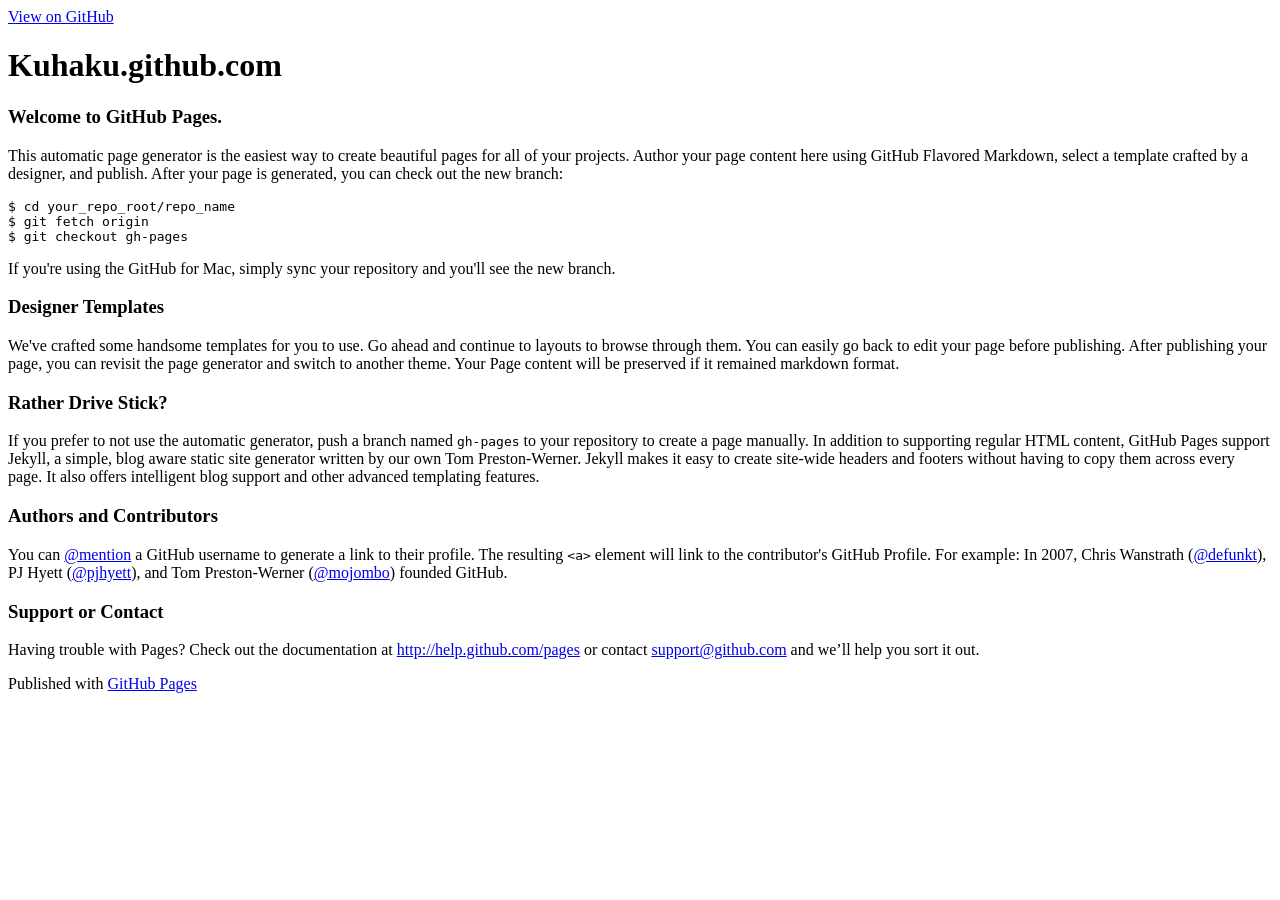
==== index.html @ f429d859 "Replace master branch with page content via GitHub" ====
<!DOCTYPE html>
<html>

  <head>
    <meta charset='utf-8' />
    <meta http-equiv="X-UA-Compatible" content="chrome=1" />
    <meta name="description" content="Kuhaku.github.com : " />

    <link rel="stylesheet" type="text/css" media="screen" href="stylesheets/stylesheet.css">

    <title>Kuhaku.github.com</title>
  </head>

  <body>

    <!-- HEADER -->
    <div id="header_wrap" class="outer">
        <header class="inner">
          <a id="forkme_banner" href="https://github.com/kuhaku">View on GitHub</a>

          <h1 id="project_title">Kuhaku.github.com</h1>
          <h2 id="project_tagline"></h2>

        </header>
    </div>

    <!-- MAIN CONTENT -->
    <div id="main_content_wrap" class="outer">
      <section id="main_content" class="inner">
        <h3>Welcome to GitHub Pages.</h3>

<p>This automatic page generator is the easiest way to create beautiful pages for all of your projects. Author your page content here using GitHub Flavored Markdown, select a template crafted by a designer, and publish. After your page is generated, you can check out the new branch:</p>

<pre><code>$ cd your_repo_root/repo_name
$ git fetch origin
$ git checkout gh-pages
</code></pre>

<p>If you're using the GitHub for Mac, simply sync your repository and you'll see the new branch.</p>

<h3>Designer Templates</h3>

<p>We've crafted some handsome templates for you to use. Go ahead and continue to layouts to browse through them. You can easily go back to edit your page before publishing. After publishing your page, you can revisit the page generator and switch to another theme. Your Page content will be preserved if it remained markdown format.</p>

<h3>Rather Drive Stick?</h3>

<p>If you prefer to not use the automatic generator, push a branch named <code>gh-pages</code> to your repository to create a page manually. In addition to supporting regular HTML content, GitHub Pages support Jekyll, a simple, blog aware static site generator written by our own Tom Preston-Werner. Jekyll makes it easy to create site-wide headers and footers without having to copy them across every page. It also offers intelligent blog support and other advanced templating features.</p>

<h3>Authors and Contributors</h3>

<p>You can <a href="https://github.com/blog/821" class="user-mention">@mention</a> a GitHub username to generate a link to their profile. The resulting <code>&lt;a&gt;</code> element will link to the contributor's GitHub Profile. For example: In 2007, Chris Wanstrath (<a href="https://github.com/defunkt" class="user-mention">@defunkt</a>), PJ Hyett (<a href="https://github.com/pjhyett" class="user-mention">@pjhyett</a>), and Tom Preston-Werner (<a href="https://github.com/mojombo" class="user-mention">@mojombo</a>) founded GitHub.</p>

<h3>Support or Contact</h3>

<p>Having trouble with Pages? Check out the documentation at <a href="http://help.github.com/pages">http://help.github.com/pages</a> or contact <a href="mailto:support@github.com">support@github.com</a> and we’ll help you sort it out.</p>
      </section>
    </div>

    <!-- FOOTER  -->
    <div id="footer_wrap" class="outer">
      <footer class="inner">
        <p>Published with <a href="http://pages.github.com">GitHub Pages</a></p>
      </footer>
    </div>

    

  </body>
</html>
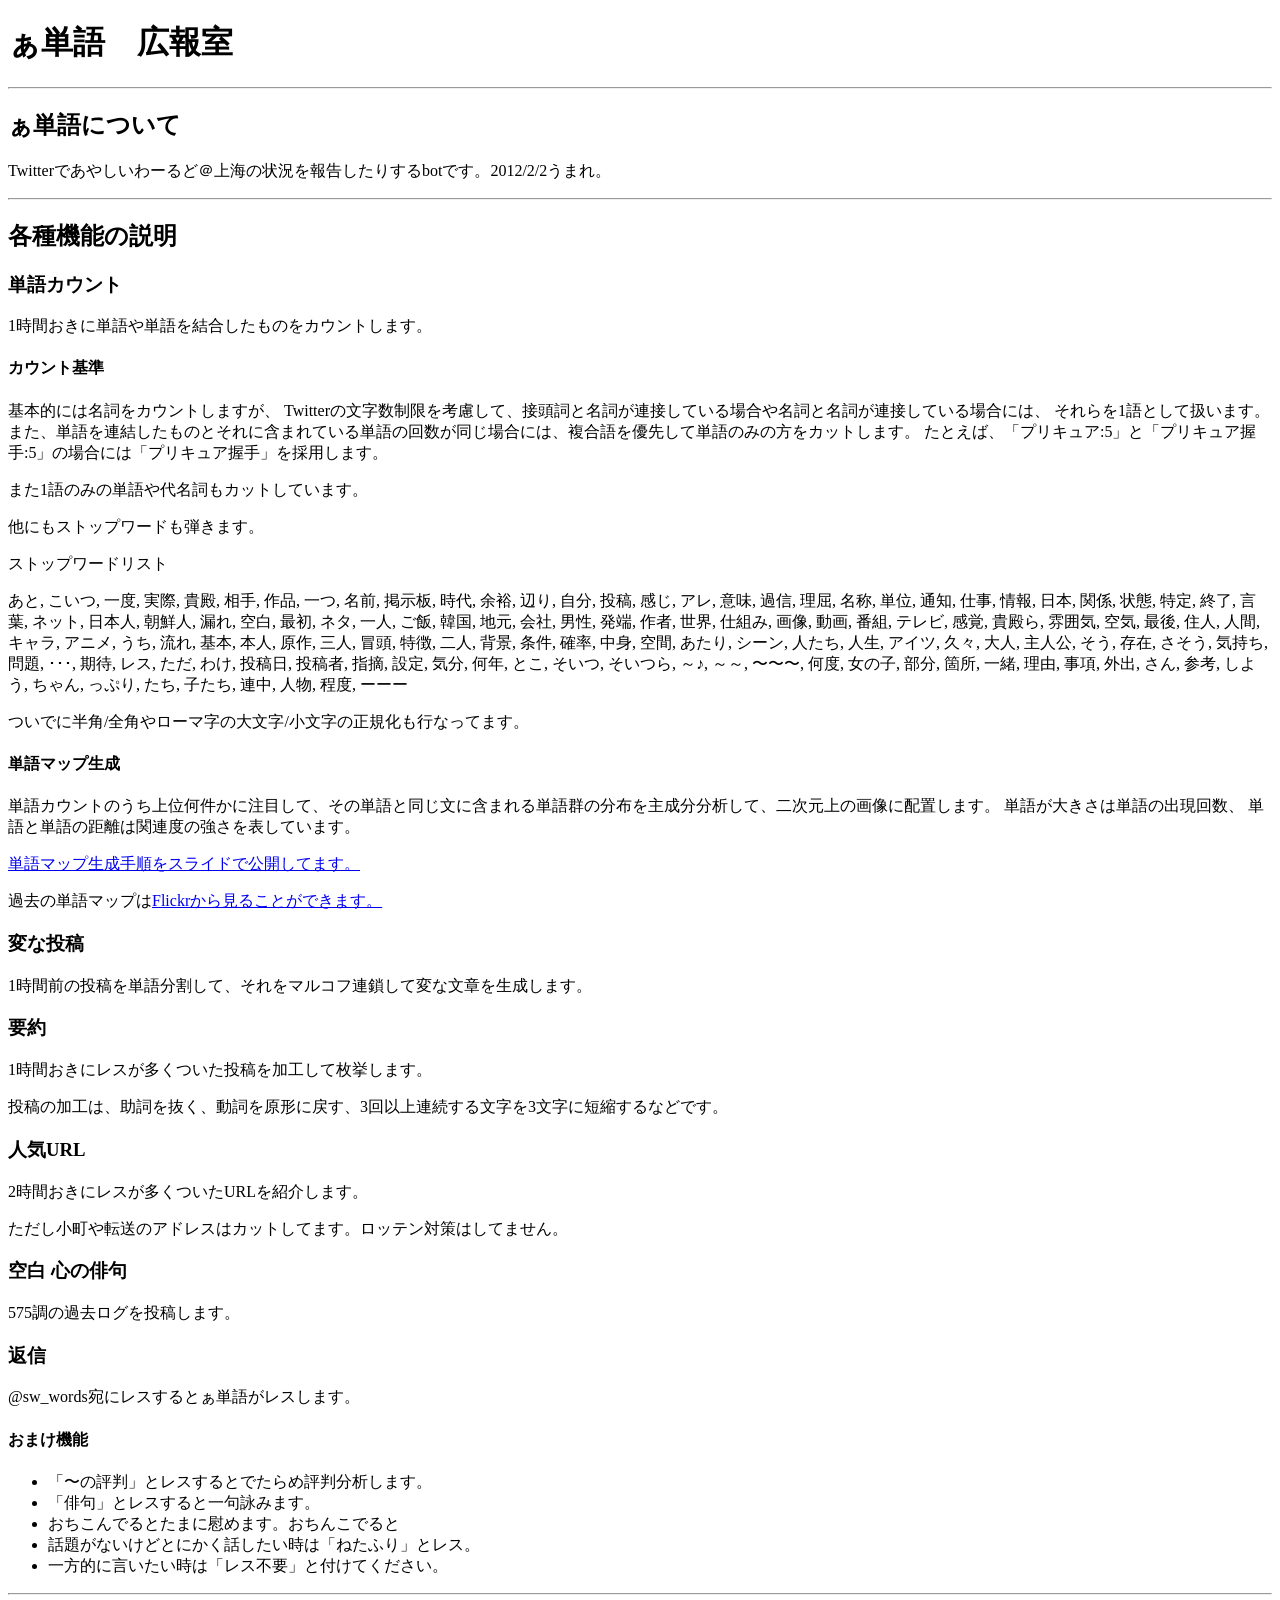
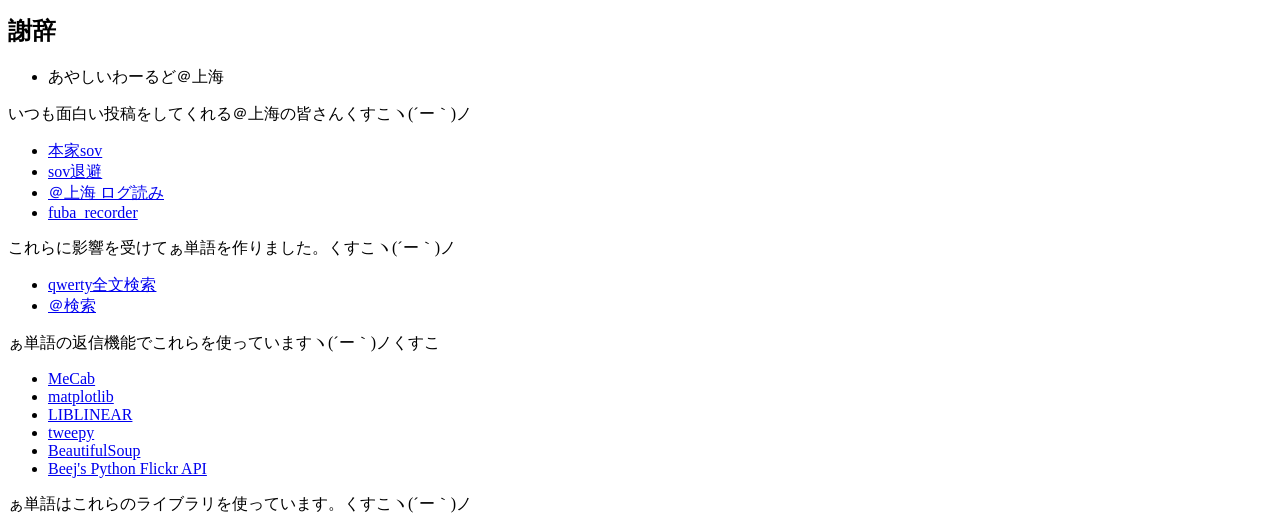
==== commit 12caff47: "add description about atango" ====
--- a/index.html
+++ b/index.html
@@ -1,69 +1,84 @@
-<!DOCTYPE html>
-<html>
+<!DOCTYPE HTML PUBLIC "ISO/IEC 15445:2000//DTD HTML//EN">
+<html lang="ja">
+	<head>
+		<meta http-equiv="content-type" content="text/html; charset=UTF-8">
+		<link rel="stylesheet" type="text/css" href="sw.css">
+		<title>ぁ単語広報室</title>
+	</head>
+	<body>
+		<h1>ぁ単語　広報室</h1>
+		<hr>
+		<h2>ぁ単語について</h2>
+			<p>Twitterであやしいわーるど＠上海の状況を報告したりするbotです。2012/2/2うまれ。</p>
+		<hr>
+		<h2>各種機能の説明</h2>
+			<h3>単語カウント</h3>
+			<p>1時間おきに単語や単語を結合したものをカウントします。</p>
+			<h4>カウント基準</h4>
+				<p>基本的には名詞をカウントしますが、
+				Twitterの文字数制限を考慮して、接頭詞と名詞が連接している場合や名詞と名詞が連接している場合には、
+				それらを1語として扱います。
+				また、単語を連結したものとそれに含まれている単語の回数が同じ場合には、複合語を優先して単語のみの方をカットします。
+				たとえば、「プリキュア:5」と「プリキュア握手:5」の場合には「プリキュア握手」を採用します。</p>
+				<p>また1語のみの単語や代名詞もカットしています。</p>
+				<p>他にもストップワードも弾きます。</p>
+				<div>
+					<p>ストップワードリスト</p>
+					<p>あと, こいつ, 一度, 実際, 貴殿, 相手, 作品, 一つ, 名前, 掲示板, 時代, 余裕, 辺り, 自分, 投稿, 感じ, アレ, 意味, 過信, 理屈, 名称, 単位, 通知, 仕事, 情報, 日本, 関係, 状態, 特定, 終了, 言葉, ネット, 日本人, 朝鮮人, 漏れ, 空白, 最初, ネタ, 一人, ご飯, 韓国, 地元, 会社, 男性, 発端, 作者, 世界, 仕組み, 画像, 動画, 番組, テレビ, 感覚, 貴殿ら, 雰囲気, 空気, 最後, 住人, 人間, キャラ, アニメ, うち, 流れ, 基本, 本人, 原作, 三人, 冒頭, 特徴, 二人, 背景, 条件, 確率, 中身, 空間, あたり, シーン, 人たち, 人生, アイツ, 久々, 大人, 主人公, そう, 存在, さそう, 気持ち, 問題, ･･･, 期待, レス, ただ, わけ, 投稿日, 投稿者, 指摘, 設定, 気分, 何年, とこ, そいつ, そいつら, ～♪, ～～, 〜〜〜, 何度, 女の子, 部分, 箇所, 一緒, 理由, 事項, 外出, さん, 参考, しよう, ちゃん, っぷり, たち, 子たち, 連中, 人物, 程度, ーーー </p>
+				</div>
+				<p>ついでに半角/全角やローマ字の大文字/小文字の正規化も行なってます。</p>
+				<h4>単語マップ生成</h4>
+				<p>単語カウントのうち上位何件かに注目して、その単語と同じ文に含まれる単語群の分布を主成分分析して、二次元上の画像に配置します。
+				単語が大きさは単語の出現回数、
+				単語と単語の距離は関連度の強さを表しています。</p>
+				<p><a href="http://www.slideshare.net/kuhaku/ss-15815177">単語マップ生成手順をスライドで公開してます。</a></p>
+				<p>過去の単語マップは<a href="http://www.flickr.com/photos/sw_words/">Flickrから見ることができます。</a></p>
+			<h3>変な投稿</h3>
+				<p>1時間前の投稿を単語分割して、それをマルコフ連鎖して変な文章を生成します。</p>
+			<h3>要約</h3>
+				<p>1時間おきにレスが多くついた投稿を加工して枚挙します。</p>
+				<p>投稿の加工は、助詞を抜く、動詞を原形に戻す、3回以上連続する文字を3文字に短縮するなどです。</p>
+			<h3>人気URL</h3>
+				<p>2時間おきにレスが多くついたURLを紹介します。</p>
+				<p>ただし小町や転送のアドレスはカットしてます。ロッテン対策はしてません。</p>
+			<h3>空白 心の俳句</h3>
+				<p>575調の過去ログを投稿します。</p>
+			<h3>返信</h3>
+				<p>@sw_words宛にレスするとぁ単語がレスします。</p>
+				<h4>おまけ機能</h4>
+				<ul>
+					<li>「〜の評判」とレスするとでたらめ評判分析します。</li>
+					<li>「俳句」とレスすると一句詠みます。</li>
+					<li>おちこんでるとたまに慰めます。おちんこでると</li>
+				  	<li>話題がないけどとにかく話したい時は「ねたふり」とレス。</li>
+					<li>一方的に言いたい時は「レス不要」と付けてください。</li>
+				</ul>
+		<hr>
+		<h2>謝辞</h2>
+			<ul>
+				<li>あやしいわーるど＠上海</li>
+			</ul>
+			<p>いつも面白い投稿をしてくれる＠上海の皆さんくすこヽ(´ー｀)ノ</p>
+			<ul>
+				<li><a href="http://web.archive.org/web/20070611123943/http://www.geocities.jp/strange_ov/">本家sov</a></li>
+				<li><a href="http://web.archive.org/web/20070106010912/http://strange.egoism.jp/sovs/">sov退避</a></li>
+				<li><a href="http://yaesov.appspot.com/">＠上海 ログ読み</a></li>
+				<li><a href="http://twitter.com/fuba_recorder">fuba_recorder</a></li>
+			</ul>
+			<p>これらに影響を受けてぁ単語を作りました。くすこヽ(´ー｀)ノ</p>
+			<ul>
+				<li><a href ="http://usamin.mine.nu/cgi/swlog">qwerty全文検索</a></li>
+				<li><a href ="http://gikogi.com/bbslog/qwerty">＠検索</a></li>
+			</ul>
+			<p>ぁ単語の返信機能でこれらを使っていますヽ(´ー｀)ノくすこ</p>
+			<ul>
+				<li><a href ="http://mecab.googlecode.com/svn/trunk/mecab/doc/index.html">MeCab</a></li>
+				<li><a href ="http://matplotlib.sourceforge.net/">matplotlib</a></li>
+				<li><a href ="http://www.csie.ntu.edu.tw/~cjlin/liblinear/">LIBLINEAR</a></li>
+				<li><a href ="https://github.com/tweepy/tweepy">tweepy</a></li>				<li><a href ="http://www.crummy.com/software/BeautifulSoup/">BeautifulSoup</a></li>
+				<li><a href ="http://stuvel.eu/flickrapi">Beej's Python Flickr API</a></li>
+			</ul>
+			<p>ぁ単語はこれらのライブラリを使っています。くすこヽ(´ー｀)ノ</p>
+	</body>
+</html>
 
-  <head>
-    <meta charset='utf-8' />
-    <meta http-equiv="X-UA-Compatible" content="chrome=1" />
-    <meta name="description" content="Kuhaku.github.com : " />
-
-    <link rel="stylesheet" type="text/css" media="screen" href="stylesheets/stylesheet.css">
-
-    <title>Kuhaku.github.com</title>
-  </head>
-
-  <body>
-
-    <!-- HEADER -->
-    <div id="header_wrap" class="outer">
-        <header class="inner">
-          <a id="forkme_banner" href="https://github.com/kuhaku">View on GitHub</a>
-
-          <h1 id="project_title">Kuhaku.github.com</h1>
-          <h2 id="project_tagline"></h2>
-
-        </header>
-    </div>
-
-    <!-- MAIN CONTENT -->
-    <div id="main_content_wrap" class="outer">
-      <section id="main_content" class="inner">
-        <h3>Welcome to GitHub Pages.</h3>
-
-<p>This automatic page generator is the easiest way to create beautiful pages for all of your projects. Author your page content here using GitHub Flavored Markdown, select a template crafted by a designer, and publish. After your page is generated, you can check out the new branch:</p>
-
-<pre><code>$ cd your_repo_root/repo_name
-$ git fetch origin
-$ git checkout gh-pages
-</code></pre>
-
-<p>If you're using the GitHub for Mac, simply sync your repository and you'll see the new branch.</p>
-
-<h3>Designer Templates</h3>
-
-<p>We've crafted some handsome templates for you to use. Go ahead and continue to layouts to browse through them. You can easily go back to edit your page before publishing. After publishing your page, you can revisit the page generator and switch to another theme. Your Page content will be preserved if it remained markdown format.</p>
-
-<h3>Rather Drive Stick?</h3>
-
-<p>If you prefer to not use the automatic generator, push a branch named <code>gh-pages</code> to your repository to create a page manually. In addition to supporting regular HTML content, GitHub Pages support Jekyll, a simple, blog aware static site generator written by our own Tom Preston-Werner. Jekyll makes it easy to create site-wide headers and footers without having to copy them across every page. It also offers intelligent blog support and other advanced templating features.</p>
-
-<h3>Authors and Contributors</h3>
-
-<p>You can <a href="https://github.com/blog/821" class="user-mention">@mention</a> a GitHub username to generate a link to their profile. The resulting <code>&lt;a&gt;</code> element will link to the contributor's GitHub Profile. For example: In 2007, Chris Wanstrath (<a href="https://github.com/defunkt" class="user-mention">@defunkt</a>), PJ Hyett (<a href="https://github.com/pjhyett" class="user-mention">@pjhyett</a>), and Tom Preston-Werner (<a href="https://github.com/mojombo" class="user-mention">@mojombo</a>) founded GitHub.</p>
-
-<h3>Support or Contact</h3>
-
-<p>Having trouble with Pages? Check out the documentation at <a href="http://help.github.com/pages">http://help.github.com/pages</a> or contact <a href="mailto:support@github.com">support@github.com</a> and we’ll help you sort it out.</p>
-      </section>
-    </div>
-
-    <!-- FOOTER  -->
-    <div id="footer_wrap" class="outer">
-      <footer class="inner">
-        <p>Published with <a href="http://pages.github.com">GitHub Pages</a></p>
-      </footer>
-    </div>
-
-    
-
-  </body>
-</html>
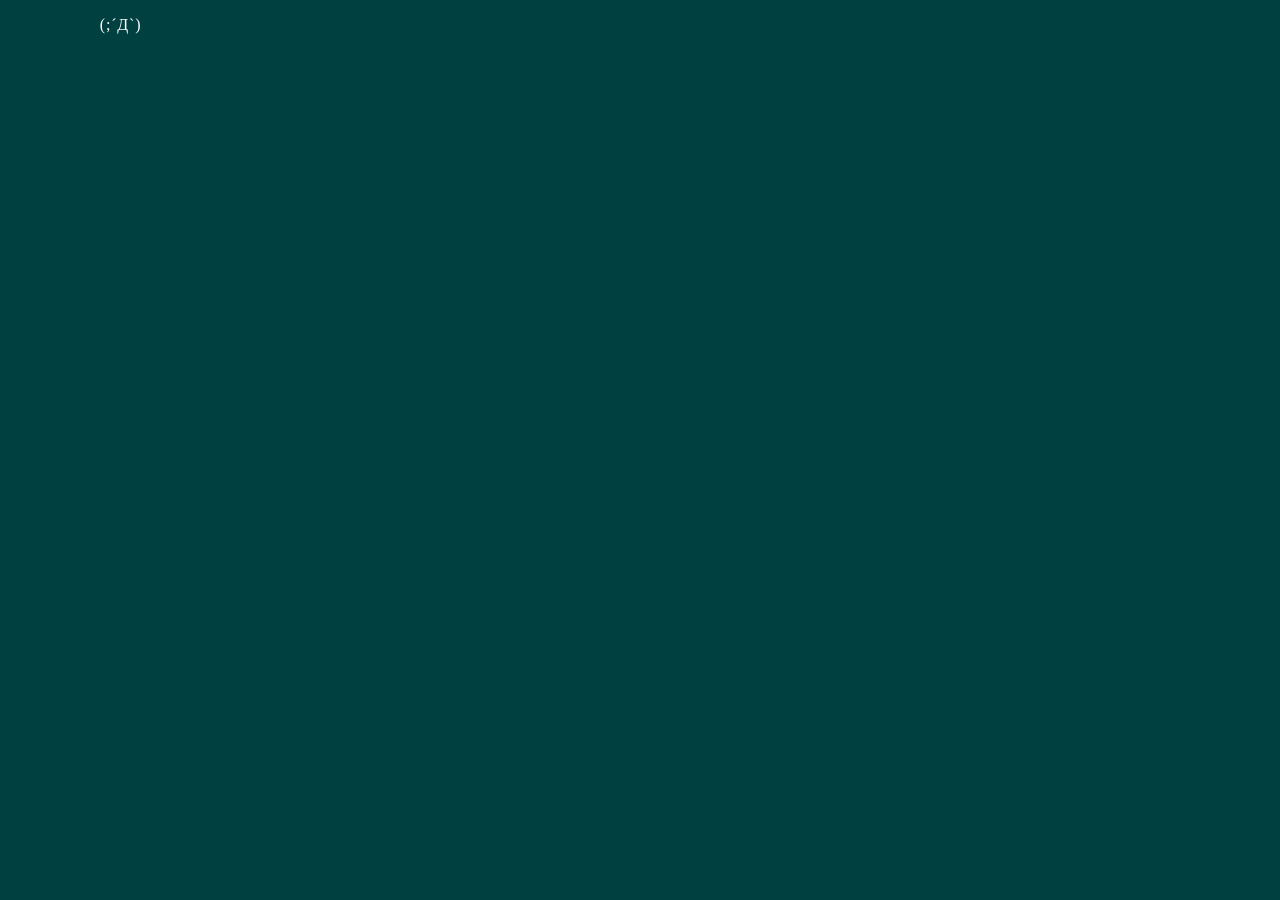
==== commit 504e4539: "Update index.html" ====
--- a/index.html
+++ b/index.html
@@ -1,84 +1,18 @@
-<!DOCTYPE HTML PUBLIC "ISO/IEC 15445:2000//DTD HTML//EN">
+<!DOCTYPE HTML PUBLIC "-//W3C//DTD HTML 4.01 Transitional//EN" "http://www.w3.org/TR/html4/loose.dtd">
 <html lang="ja">
-	<head>
-		<meta http-equiv="content-type" content="text/html; charset=UTF-8">
-		<link rel="stylesheet" type="text/css" href="sw.css">
-		<title>ぁ単語広報室</title>
-	</head>
-	<body>
-		<h1>ぁ単語　広報室</h1>
-		<hr>
-		<h2>ぁ単語について</h2>
-			<p>Twitterであやしいわーるど＠上海の状況を報告したりするbotです。2012/2/2うまれ。</p>
-		<hr>
-		<h2>各種機能の説明</h2>
-			<h3>単語カウント</h3>
-			<p>1時間おきに単語や単語を結合したものをカウントします。</p>
-			<h4>カウント基準</h4>
-				<p>基本的には名詞をカウントしますが、
-				Twitterの文字数制限を考慮して、接頭詞と名詞が連接している場合や名詞と名詞が連接している場合には、
-				それらを1語として扱います。
-				また、単語を連結したものとそれに含まれている単語の回数が同じ場合には、複合語を優先して単語のみの方をカットします。
-				たとえば、「プリキュア:5」と「プリキュア握手:5」の場合には「プリキュア握手」を採用します。</p>
-				<p>また1語のみの単語や代名詞もカットしています。</p>
-				<p>他にもストップワードも弾きます。</p>
-				<div>
-					<p>ストップワードリスト</p>
-					<p>あと, こいつ, 一度, 実際, 貴殿, 相手, 作品, 一つ, 名前, 掲示板, 時代, 余裕, 辺り, 自分, 投稿, 感じ, アレ, 意味, 過信, 理屈, 名称, 単位, 通知, 仕事, 情報, 日本, 関係, 状態, 特定, 終了, 言葉, ネット, 日本人, 朝鮮人, 漏れ, 空白, 最初, ネタ, 一人, ご飯, 韓国, 地元, 会社, 男性, 発端, 作者, 世界, 仕組み, 画像, 動画, 番組, テレビ, 感覚, 貴殿ら, 雰囲気, 空気, 最後, 住人, 人間, キャラ, アニメ, うち, 流れ, 基本, 本人, 原作, 三人, 冒頭, 特徴, 二人, 背景, 条件, 確率, 中身, 空間, あたり, シーン, 人たち, 人生, アイツ, 久々, 大人, 主人公, そう, 存在, さそう, 気持ち, 問題, ･･･, 期待, レス, ただ, わけ, 投稿日, 投稿者, 指摘, 設定, 気分, 何年, とこ, そいつ, そいつら, ～♪, ～～, 〜〜〜, 何度, 女の子, 部分, 箇所, 一緒, 理由, 事項, 外出, さん, 参考, しよう, ちゃん, っぷり, たち, 子たち, 連中, 人物, 程度, ーーー </p>
-				</div>
-				<p>ついでに半角/全角やローマ字の大文字/小文字の正規化も行なってます。</p>
-				<h4>単語マップ生成</h4>
-				<p>単語カウントのうち上位何件かに注目して、その単語と同じ文に含まれる単語群の分布を主成分分析して、二次元上の画像に配置します。
-				単語が大きさは単語の出現回数、
-				単語と単語の距離は関連度の強さを表しています。</p>
-				<p><a href="http://www.slideshare.net/kuhaku/ss-15815177">単語マップ生成手順をスライドで公開してます。</a></p>
-				<p>過去の単語マップは<a href="http://www.flickr.com/photos/sw_words/">Flickrから見ることができます。</a></p>
-			<h3>変な投稿</h3>
-				<p>1時間前の投稿を単語分割して、それをマルコフ連鎖して変な文章を生成します。</p>
-			<h3>要約</h3>
-				<p>1時間おきにレスが多くついた投稿を加工して枚挙します。</p>
-				<p>投稿の加工は、助詞を抜く、動詞を原形に戻す、3回以上連続する文字を3文字に短縮するなどです。</p>
-			<h3>人気URL</h3>
-				<p>2時間おきにレスが多くついたURLを紹介します。</p>
-				<p>ただし小町や転送のアドレスはカットしてます。ロッテン対策はしてません。</p>
-			<h3>空白 心の俳句</h3>
-				<p>575調の過去ログを投稿します。</p>
-			<h3>返信</h3>
-				<p>@sw_words宛にレスするとぁ単語がレスします。</p>
-				<h4>おまけ機能</h4>
-				<ul>
-					<li>「〜の評判」とレスするとでたらめ評判分析します。</li>
-					<li>「俳句」とレスすると一句詠みます。</li>
-					<li>おちこんでるとたまに慰めます。おちんこでると</li>
-				  	<li>話題がないけどとにかく話したい時は「ねたふり」とレス。</li>
-					<li>一方的に言いたい時は「レス不要」と付けてください。</li>
-				</ul>
-		<hr>
-		<h2>謝辞</h2>
-			<ul>
-				<li>あやしいわーるど＠上海</li>
-			</ul>
-			<p>いつも面白い投稿をしてくれる＠上海の皆さんくすこヽ(´ー｀)ノ</p>
-			<ul>
-				<li><a href="http://web.archive.org/web/20070611123943/http://www.geocities.jp/strange_ov/">本家sov</a></li>
-				<li><a href="http://web.archive.org/web/20070106010912/http://strange.egoism.jp/sovs/">sov退避</a></li>
-				<li><a href="http://yaesov.appspot.com/">＠上海 ログ読み</a></li>
-				<li><a href="http://twitter.com/fuba_recorder">fuba_recorder</a></li>
-			</ul>
-			<p>これらに影響を受けてぁ単語を作りました。くすこヽ(´ー｀)ノ</p>
-			<ul>
-				<li><a href ="http://usamin.mine.nu/cgi/swlog">qwerty全文検索</a></li>
-				<li><a href ="http://gikogi.com/bbslog/qwerty">＠検索</a></li>
-			</ul>
-			<p>ぁ単語の返信機能でこれらを使っていますヽ(´ー｀)ノくすこ</p>
-			<ul>
-				<li><a href ="http://mecab.googlecode.com/svn/trunk/mecab/doc/index.html">MeCab</a></li>
-				<li><a href ="http://matplotlib.sourceforge.net/">matplotlib</a></li>
-				<li><a href ="http://www.csie.ntu.edu.tw/~cjlin/liblinear/">LIBLINEAR</a></li>
-				<li><a href ="https://github.com/tweepy/tweepy">tweepy</a></li>				<li><a href ="http://www.crummy.com/software/BeautifulSoup/">BeautifulSoup</a></li>
-				<li><a href ="http://stuvel.eu/flickrapi">Beej's Python Flickr API</a></li>
-			</ul>
-			<p>ぁ単語はこれらのライブラリを使っています。くすこヽ(´ー｀)ノ</p>
-	</body>
+    <head>
+        <meta http-equiv="content-type" content="text/html; charset=UTF-8">
+        <link rel="stylesheet" type="text/css" href="sw.css">
+        <meta http-equiv="Content-Script-Type" content="text/javascript">
+        <title>(;´Д`)</title>
+        <script type="text/javascript">
+        function add(){
+            var emoticon = document.getElementById("emoticon").innerHTML;
+            document.getElementById("emoticon").innerText = emoticon + "(;´Д`)";
+        }
+        </script>
+    </head>
+    <body>
+        <p id="emoticon" onclick="add()">(;´Д`)</p>
+    </body>
 </html>
-
--- a/sw.css
+++ b/sw.css
@@ -0,0 +1,51 @@
+@charset "utf-8";
+
+body{
+background:#004040;
+color:#ffffff;
+letter-spacing:0.05em;
+}
+
+a:link{
+color:#eeffee;
+}
+a:hover{
+color:red;
+}
+a:visited{
+color:#dddddd;
+}
+h1{
+font-size:120%;
+}
+h2{
+font-size:110%;
+margin-left:1%;
+}
+h3{
+font-size:105%;
+margin-left:3%;
+color:yellow;
+}
+h4{
+margin-left:5%;
+color:#00FFFF;
+}
+h5{
+margin-left:7%;
+}
+p{
+text-indent:1em;
+margin-left:6%;
+}
+ul{
+margin-left:10%;
+}
+div{
+background:#206060;
+margin:0% 5%;
+}
+div p{
+font-size:85%;
+margin-left:0%;
+}
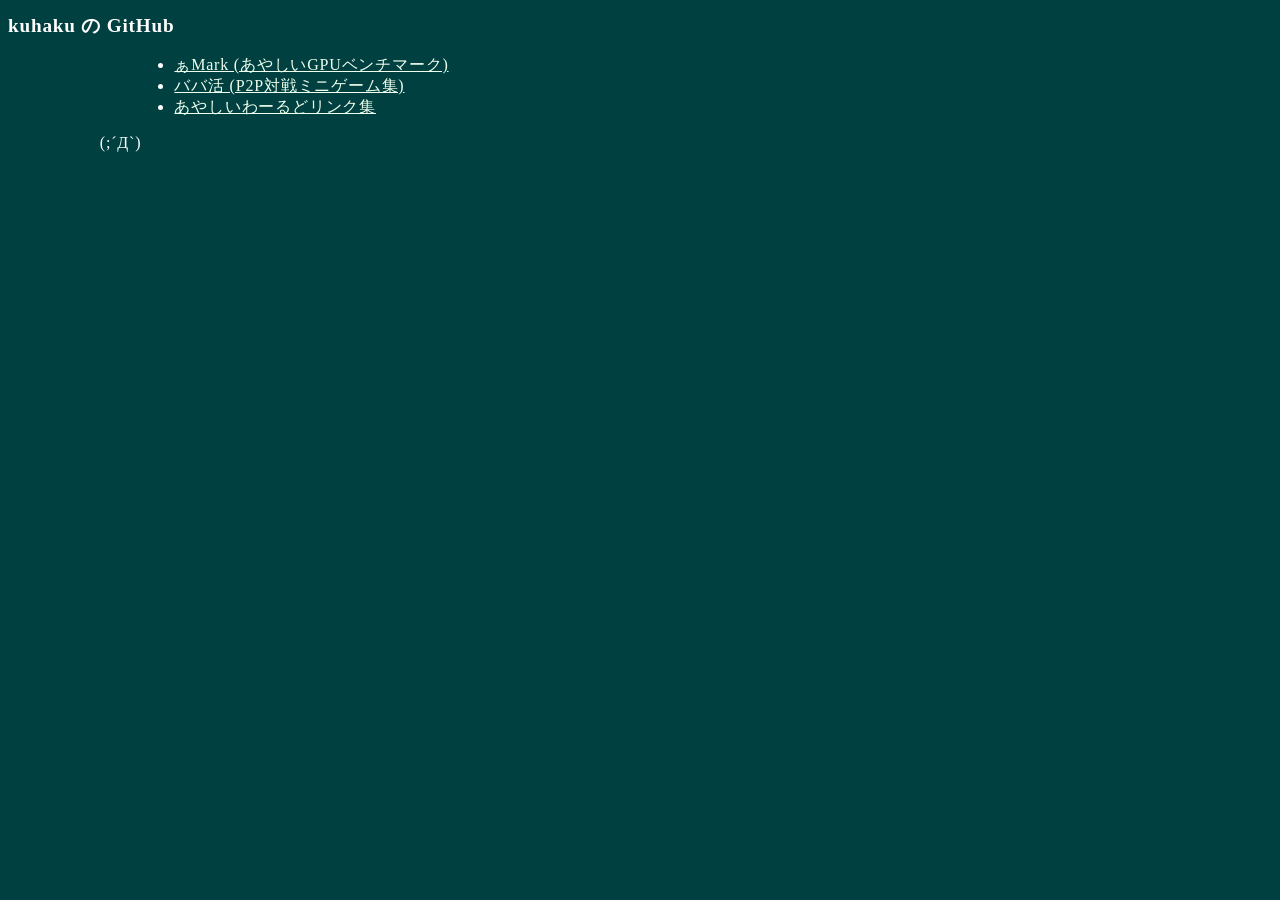
==== commit 5e0a7eb9: "Add project links to index.html" ====
--- a/index.html
+++ b/index.html
@@ -8,11 +8,17 @@
         <script type="text/javascript">
         function add(){
             var emoticon = document.getElementById("emoticon").innerHTML;
-            document.getElementById("emoticon").innerText = emoticon + "(;´Д`)";
+            document.getElementById("emoticon").innerText = emoticon + "人(;´Д`)";
         }
         </script>
     </head>
     <body>
+        <h1>kuhaku の GitHub</h1>
+        <ul>
+            <li><a href="amark">ぁMark (あやしいGPUベンチマーク)</a></li>
+            <li><a href="p2p-babanuki">ババ活 (P2P対戦ミニゲーム集)</a></li>
+            <li><a href="https://github.com/kuhaku/sw-link">あやしいわーるどリンク集</a></li>
+        </ul>
         <p id="emoticon" onclick="add()">(;´Д`)</p>
     </body>
 </html>
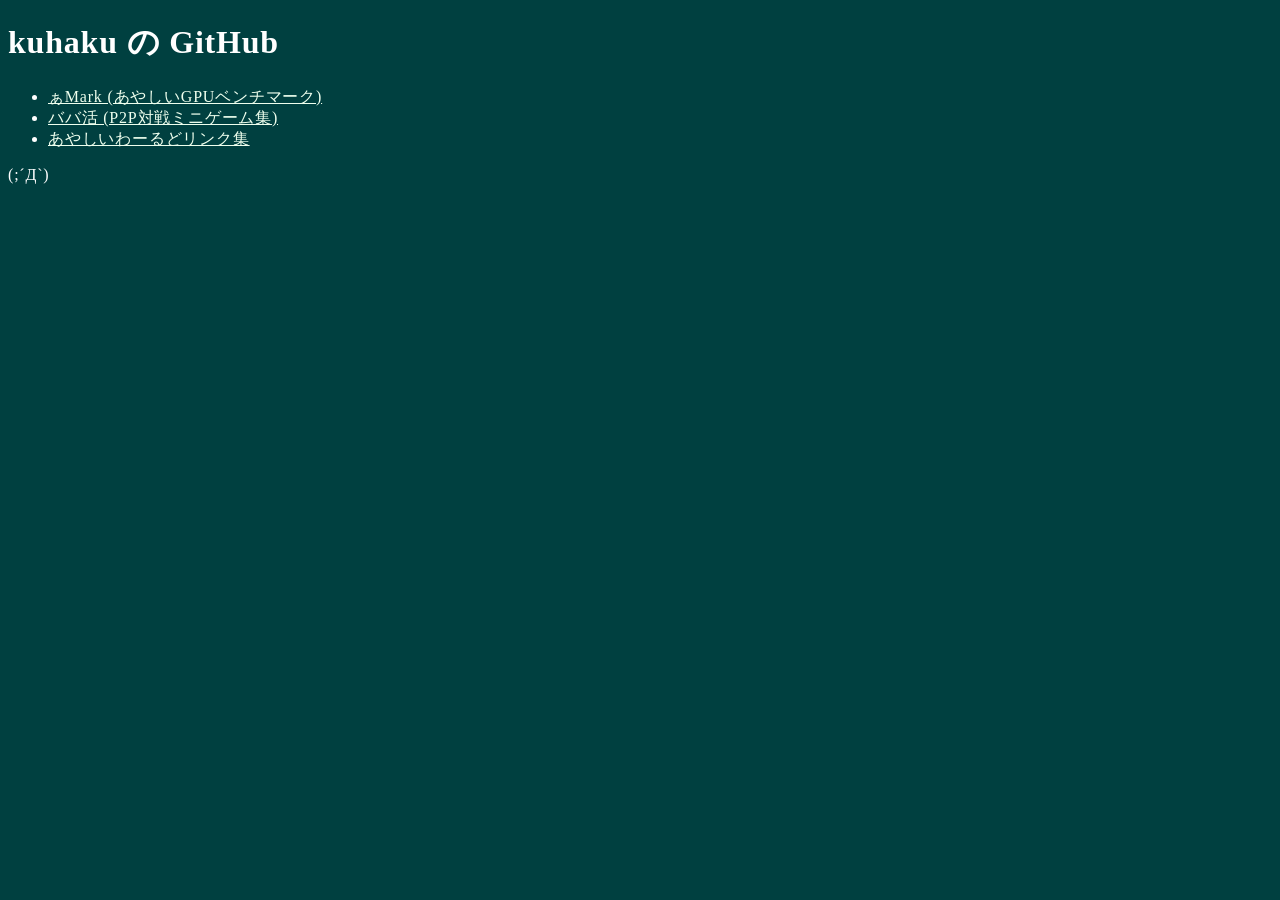
==== commit 3b1d5630: "Update title in index.html to 'kuhaku の GitHub'" ====
--- a/index.html
+++ b/index.html
@@ -4,7 +4,7 @@
         <meta http-equiv="content-type" content="text/html; charset=UTF-8">
         <link rel="stylesheet" type="text/css" href="sw.css">
         <meta http-equiv="Content-Script-Type" content="text/javascript">
-        <title>(;´Д`)</title>
+        <title>kuhaku の GitHub</title>
         <script type="text/javascript">
         function add(){
             var emoticon = document.getElementById("emoticon").innerHTML;
--- a/sw.css
+++ b/sw.css
@@ -15,37 +15,3 @@
 a:visited{
 color:#dddddd;
 }
-h1{
-font-size:120%;
-}
-h2{
-font-size:110%;
-margin-left:1%;
-}
-h3{
-font-size:105%;
-margin-left:3%;
-color:yellow;
-}
-h4{
-margin-left:5%;
-color:#00FFFF;
-}
-h5{
-margin-left:7%;
-}
-p{
-text-indent:1em;
-margin-left:6%;
-}
-ul{
-margin-left:10%;
-}
-div{
-background:#206060;
-margin:0% 5%;
-}
-div p{
-font-size:85%;
-margin-left:0%;
-}
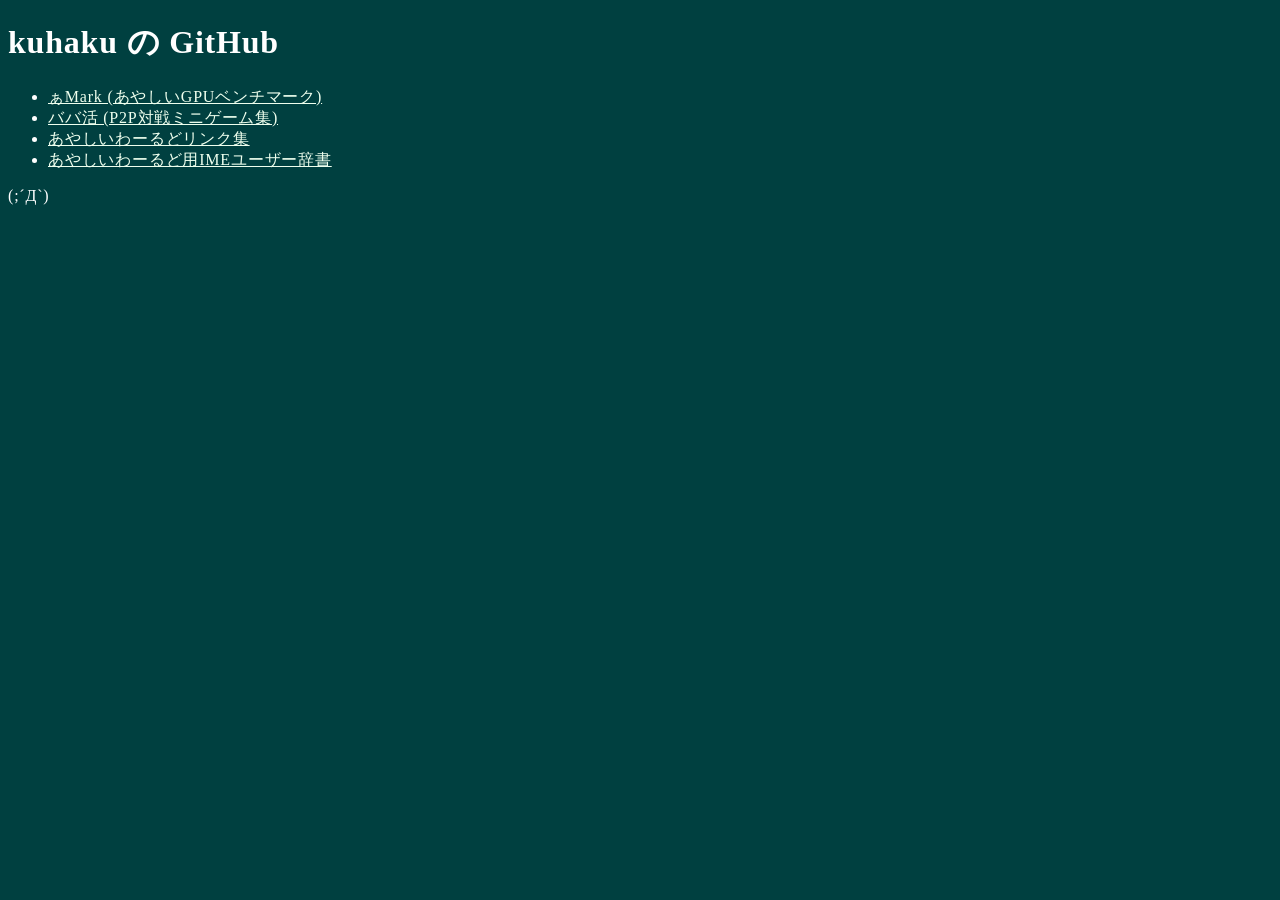
==== commit e9fb7829: "あやしいわーるど用IMEユーザー辞書の追加" ====
--- a/index.html
+++ b/index.html
@@ -1,24 +1,28 @@
 <!DOCTYPE HTML PUBLIC "-//W3C//DTD HTML 4.01 Transitional//EN" "http://www.w3.org/TR/html4/loose.dtd">
 <html lang="ja">
-    <head>
-        <meta http-equiv="content-type" content="text/html; charset=UTF-8">
-        <link rel="stylesheet" type="text/css" href="sw.css">
-        <meta http-equiv="Content-Script-Type" content="text/javascript">
-        <title>kuhaku の GitHub</title>
-        <script type="text/javascript">
-        function add(){
+
+<head>
+    <meta http-equiv="content-type" content="text/html; charset=UTF-8">
+    <link rel="stylesheet" type="text/css" href="sw.css">
+    <meta http-equiv="Content-Script-Type" content="text/javascript">
+    <title>kuhaku の GitHub</title>
+    <script type="text/javascript">
+        function add() {
             var emoticon = document.getElementById("emoticon").innerHTML;
             document.getElementById("emoticon").innerText = emoticon + "人(;´Д`)";
         }
-        </script>
-    </head>
-    <body>
-        <h1>kuhaku の GitHub</h1>
-        <ul>
-            <li><a href="amark">ぁMark (あやしいGPUベンチマーク)</a></li>
-            <li><a href="p2p-babanuki">ババ活 (P2P対戦ミニゲーム集)</a></li>
-            <li><a href="https://github.com/kuhaku/sw-link">あやしいわーるどリンク集</a></li>
-        </ul>
-        <p id="emoticon" onclick="add()">(;´Д`)</p>
-    </body>
-</html>
+    </script>
+</head>
+
+<body>
+    <h1>kuhaku の GitHub</h1>
+    <ul>
+        <li><a href="amark">ぁMark (あやしいGPUベンチマーク)</a></li>
+        <li><a href="p2p-babanuki">ババ活 (P2P対戦ミニゲーム集)</a></li>
+        <li><a href="https://github.com/kuhaku/sw-link">あやしいわーるどリンク集</a></li>
+        <li><a href="ime.html">あやしいわーるど用IMEユーザー辞書</a></li>
+    </ul>
+    <p id="emoticon" onclick="add()">(;´Д`)</p>
+</body>
+
+</html>
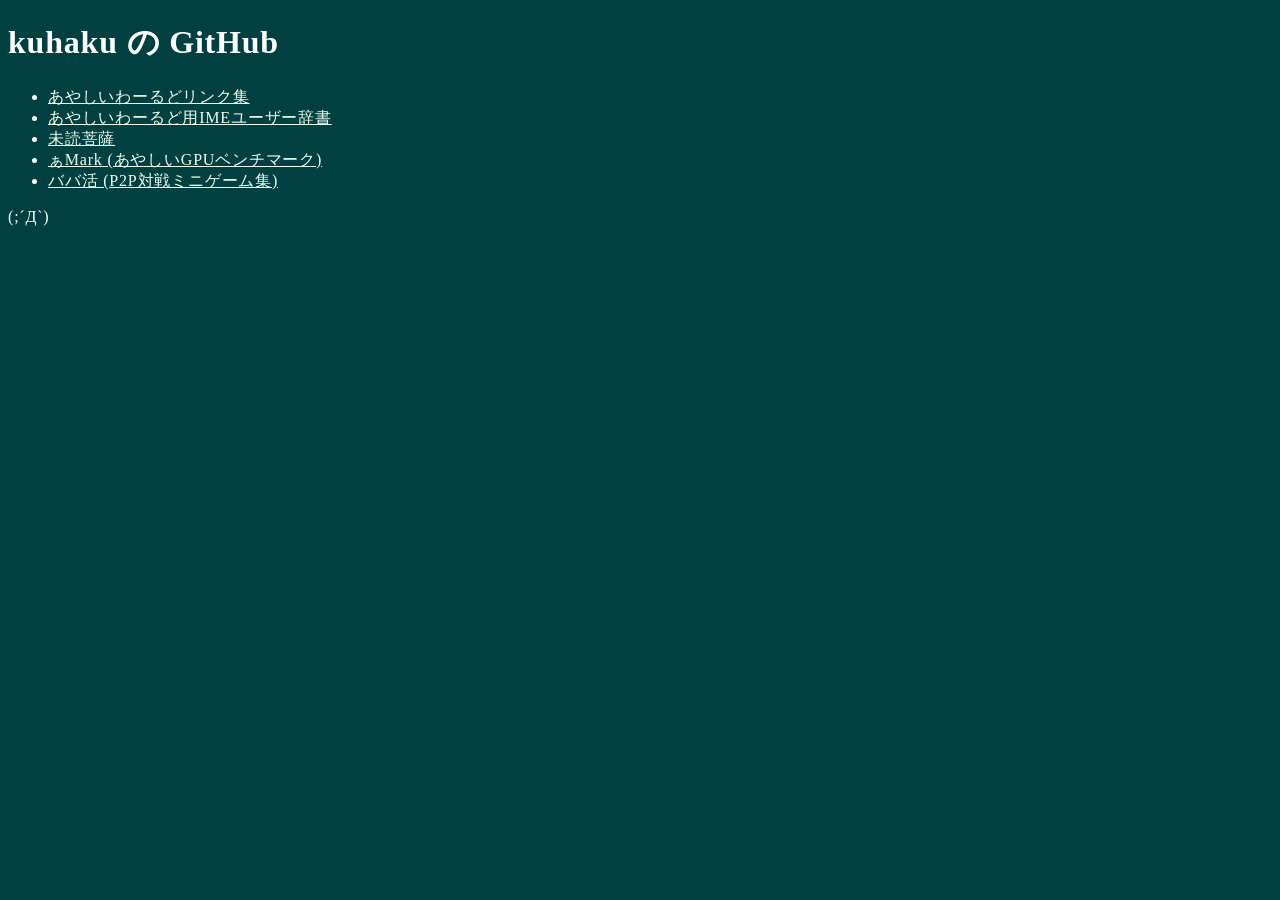
==== commit 97cd745c: "未読菩薩のリンク追加" ====
--- a/index.html
+++ b/index.html
@@ -17,12 +17,13 @@
 <body>
     <h1>kuhaku の GitHub</h1>
     <ul>
+        <li><a href="https://github.com/kuhaku/sw-link">あやしいわーるどリンク集</a></li>
+        <li><a href="ime.html">あやしいわーるど用IMEユーザー辞書</a></li>
+        <li><a href="https://github.com/kuhaku/midoku-bosatsu">未読菩薩</a></li>
         <li><a href="amark">ぁMark (あやしいGPUベンチマーク)</a></li>
         <li><a href="p2p-babanuki">ババ活 (P2P対戦ミニゲーム集)</a></li>
-        <li><a href="https://github.com/kuhaku/sw-link">あやしいわーるどリンク集</a></li>
-        <li><a href="ime.html">あやしいわーるど用IMEユーザー辞書</a></li>
     </ul>
     <p id="emoticon" onclick="add()">(;´Д`)</p>
 </body>
 
-</html>+</html>
